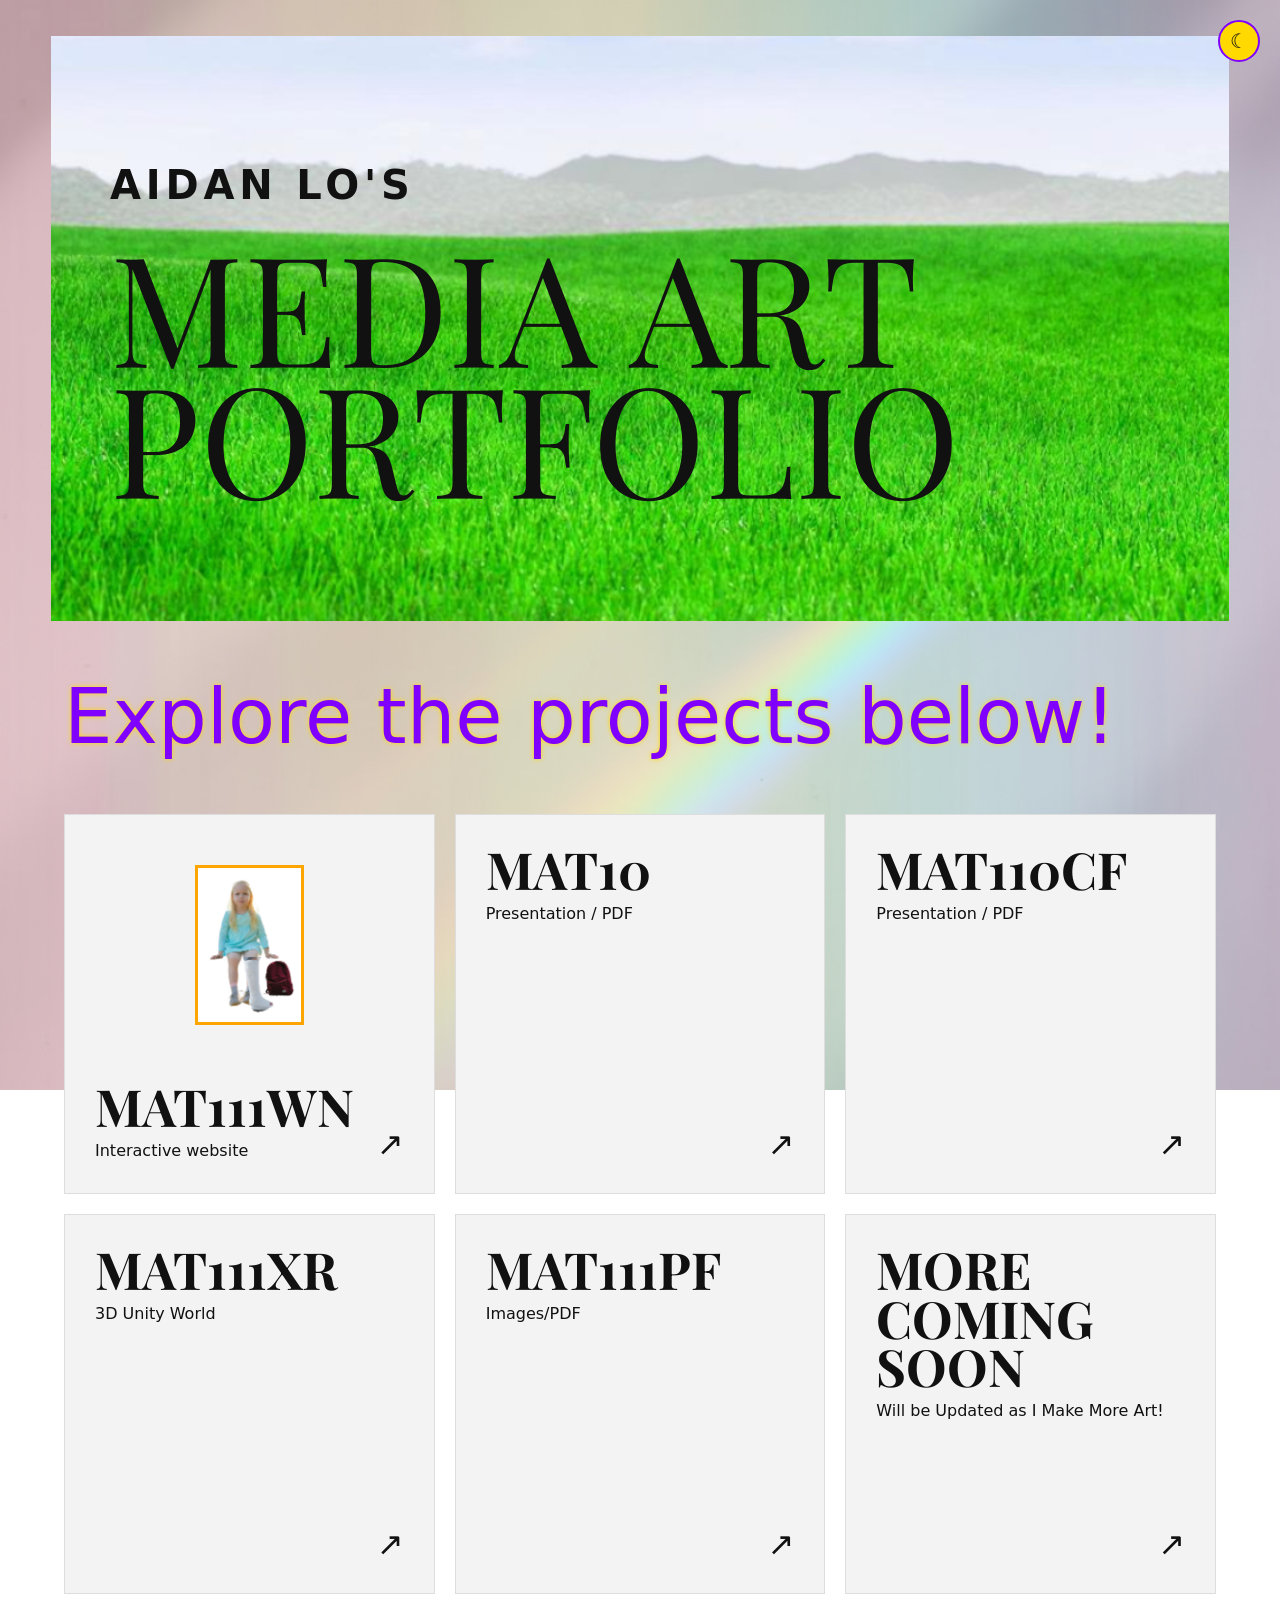
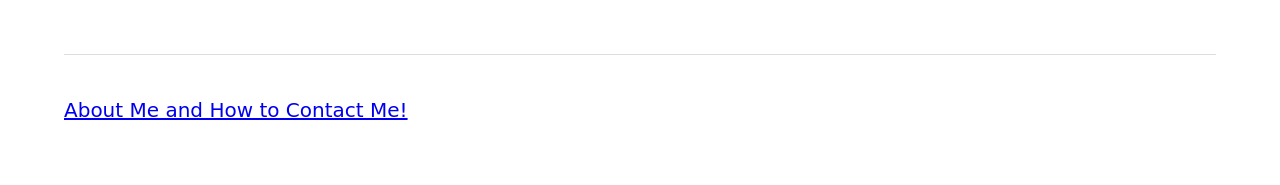
==== index.html @ 9e9c2236 "Update project card image for MAT111WN" ====
<!DOCTYPE html>
<html lang="en">

<head>
  <meta charset="utf-8">
  <meta name="viewport" content="width=device-width, initial-scale=1">

  <title>Aidan Lo's Media Art Portfolio</title>

  <link rel="stylesheet" href="style.css">
</head>

<body>

<button class="theme-toggle" id="theme-toggle" aria-label="Toggle dark mode">
  ☾
</button>
  
  <!-- =========================================================
       HERO
  ========================================================== -->

  <header class="hero">

    <div class="hero-content">

      <p class="eyebrow">AIDAN LO'S</p>

      <h1>
        MEDIA ART<br>
        PORTFOLIO
      </h1>

    </div>

  </header>


  <!-- =========================================================
       PROJECTS
  ========================================================== -->

  <main>

    <section class="projects">

      <div class="projects-heading">

    

        <h2>
          Explore the projects below!
        </h2>

      </div>


      <div class="project-grid">

        <!-- MAT111WN -->

        <a href="MAT111WN/index.html" class="project-card">

<div class="project-card-image">
  <img src="media/mat111wnbutton.png" alt="MAT111WN project preview">
</div>

          
          <div class="project-card-content">

            <h3>MAT111WN</h3>

            <p>Interactive website</p>

          </div>

          <span class="project-arrow">↗</span>

        </a>


        <!-- MAT10 -->

        <a href="MAT10/index.html" class="project-card">



          <div class="project-card-content">

            <h3>MAT10</h3>

            <p>Presentation / PDF</p>

          </div>

          <span class="project-arrow">↗</span>

        </a>


        <!-- MAT110CF -->

        <a href="MAT110CF/index.html" class="project-card">



          <div class="project-card-content">

            <h3>MAT110CF</h3>

            <p>Presentation / PDF</p>

          </div>

          <span class="project-arrow">↗</span>

        </a>

        <!-- MAT111XR -->

        <a href="MAT111XR/index.html" class="project-card">



          <div class="project-card-content">

            <h3>MAT111XR</h3>

            <p>3D Unity World</p>

          </div>

          <span class="project-arrow">↗</span>

        </a>

        <!-- MAT111PF -->

        <a href="MAT111PF/index.html" class="project-card">



          <div class="project-card-content">

            <h3>MAT111PF</h3>

            <p>Images/PDF</p>

          </div>

          <span class="project-arrow">↗</span>

        </a>

        <!-- MORE COMING SOON -->

        <a href="MORE-COMING-SOON/index.html" class="project-card">



          <div class="project-card-content">

            <h3>MORE COMING SOON</h3>

            <p>Will be Updated as I Make More Art!</p>

          </div>

          <span class="project-arrow">↗</span>

        </a>
        
      </div>

    </section>

  </main>


  <!-- =========================================================
       FOOTER
  ========================================================== -->

  <footer>

<a href="About-Me/">
  About Me and How to Contact Me!
</a>
    
  </footer>

<script>
  const toggle = document.getElementById("theme-toggle");

  const savedTheme = localStorage.getItem("theme");

  if (savedTheme === "dark") {
    document.body.classList.add("dark-mode");
    toggle.textContent = "☀";
  }

  toggle.addEventListener("click", () => {
    document.body.classList.toggle("dark-mode");

    const darkMode =
      document.body.classList.contains("dark-mode");

    if (darkMode) {
      localStorage.setItem("theme", "dark");
      toggle.textContent = "☀";
    } else {
      localStorage.setItem("theme", "light");
      toggle.textContent = "☾";
    }
  });
</script>
  
</body>

</html>
---- style.css ----
/* =========================================================
   BASIC RESET
========================================================= */

@import url('https://fonts.googleapis.com/css2?family=Playfair+Display:wght@400;500;600;700&display=swap');

* {
  box-sizing: border-box;
}

html {
  scroll-behavior: smooth;
}

body {
  margin: 0;

  font-family:
    system-ui,
    -apple-system,
    BlinkMacSystemFont,
    "Helvetica Neue",
    Arial,
    sans-serif;

  color: #111;

  line-height: 1.5;

  background-image: url("media/rainbow background.png");
  background-size: cover;
  background-position: center;
  background-attachment: fixed;
  background-repeat: no-repeat;
}


/* =========================================================
   HERO
========================================================= */

.hero {
  min-height: 65vh;

  display: flex;
  align-items: center;

  position: relative;

  overflow: hidden;

  background-color: #fff;
  background-image: url("media/possible light mode hero background.png");
  background-size: cover;
  background-position: center;
  background-repeat: no-repeat;

  width: min(1400px, 92%);
  margin: 4vh auto 0;
}


.hero-content {
  width: min(1200px, 90%);

  margin: 0 auto;

  padding: 100px 0;
}


.eyebrow {
  margin: 0 0 25px;

  font-size: 40px;

  font-weight: 700;

  letter-spacing: 0.12em;
}


.hero h1 {
  margin: 0;

font-family: "Playfair Display", serif;
   
  font-size: clamp(
    70px,
    12vw,
    170px
  );

  line-height: 0.85;

  letter-spacing: 0em;

  font-weight: 200;
}


/* =========================================================
   PROJECT SECTION
========================================================= */

.projects {
  width: min(1200px, 90%);

  margin: 0 auto;

  padding: 60px 0;
}


.projects-heading {
  margin-bottom: 60px;
}


.projects-heading h2 {
  margin: 0;

  font-size: clamp(
    42px,
    6vw,
    80px
  );

  line-height: 0.95;

  letter-spacing: 0em;

  font-weight: 400;
}


/* =========================================================
   PROJECT CARDS
========================================================= */

.project-grid {
  display: grid;

  grid-template-columns:
    repeat(3, 1fr);

  gap: 20px;
}


.project-card {
  min-height: 380px;

  position: relative;

  padding: 30px;

  display: flex;

  flex-direction: column;

  justify-content: space-between;

  text-decoration: none;

  color: #111;

  background: #f3f3f3;

  border: 1px solid #ddd;

  transition:
    transform 0.3s ease,
    background-color 0.3s ease,
    color 0.3s ease;
}


.project-card:hover {
  transform: translateY(-10px);

  background: #111;

  color: #fff;
}


.project-number {
  font-size: 20px;

  font-weight: 700;

  letter-spacing: 0.1em;
}


.project-card-content h3 {
  margin: 0 0 8px;

font-family: "Playfair Display", serif;
   
  font-size: clamp(
    32px,
    4vw,
    55px
  );

  line-height: 0.95;

  letter-spacing: 0em;
}


.project-card-content p {
  margin: 0;

  font-size: 16px;
}


.project-arrow {
  position: absolute;

  right: 30px;
  bottom: 25px;

  font-size: 32px;

  transition:
    transform 0.3s ease;
}


.project-card:hover .project-arrow {
  transform:
    translate(6px, -6px);
}

.project-card-image {
  width: 70%;
  height: 160px;

  display: flex;
  align-items: center;
  justify-content: center;

  margin: 20px auto;
}

.project-card-image img {
  max-width: 100%;
  max-height: 100%;

  display: block;

  border: 3px solid orange;
}

/* =========================================================
   FOOTER
========================================================= */

footer {
  width: min(1200px, 90%);

  margin: 0 auto;

  padding: 40px 0 60px;

  color: #666;

  font-size: 20px;

  border-top: 1px solid #ddd;
}

/* =========================================================
   DARK MODE
========================================================= */

.projects-heading h2 {
  color: #8000ff;
  text-shadow:
    0 0 5px #ffd900;
}

body.dark-mode .projects-heading h2 {
  color: #FFD900;
    text-shadow: 0 2px 3px rgba(0, 0, 0, 0.4);
}

body.dark-mode {
  color: #fff;
}

body.dark-mode .hero {
  background: #111;
   background-image: url("media/possible dark mode hero background.png")
}

body.dark-mode .project-card {
  color: #fff;

  background: #222;

  border-color: #444;
}

body.dark-mode .project-card:hover {
  background: #fff;
  color: #111;
}

body.dark-mode footer {
  color: #666;
  border-color: #444;
}


/* =========================================================
   THEME TOGGLE
========================================================= */

.theme-toggle {
  position: fixed;

  top: 20px;
  right: 20px;

  z-index: 1000;

  width: 42px;
  height: 42px;

  border: 2px solid #8000ff;
  border-radius: 50%;

  background: #ffd900;
  color: #111;

  font-size: 20px;

  cursor: pointer;

  display: flex;
  align-items: center;
  justify-content: center;

  transition:
    background-color 0.3s ease,
    color 0.3s ease,
    border-color 0.3s ease;
}

body.dark-mode .theme-toggle {
  background: #8000ff;
  color: #fff;
  border-color: #ffd900;
}


/* =========================================================
   MOBILE
========================================================= */

@media (max-width: 800px) {

  .hero {
    min-height: 50vh;
     background-position: center 30%
  }

   .hero-content {
    width: 95%;
  }


  .hero-content {
    padding: 70px 0;
  }


  .hero h1 {
    font-size:
      clamp(
        60px,
        12vw,
        80px
      );
  }


  .project-grid {
    grid-template-columns: 1fr;
  }


  .project-card {
    min-height: 280px;
  }

     .project-card-image {
    width: 55%;
    height: 120px;
    margin: 15px auto;
  }

  .projects {
    padding: 100px 0;
  }

}
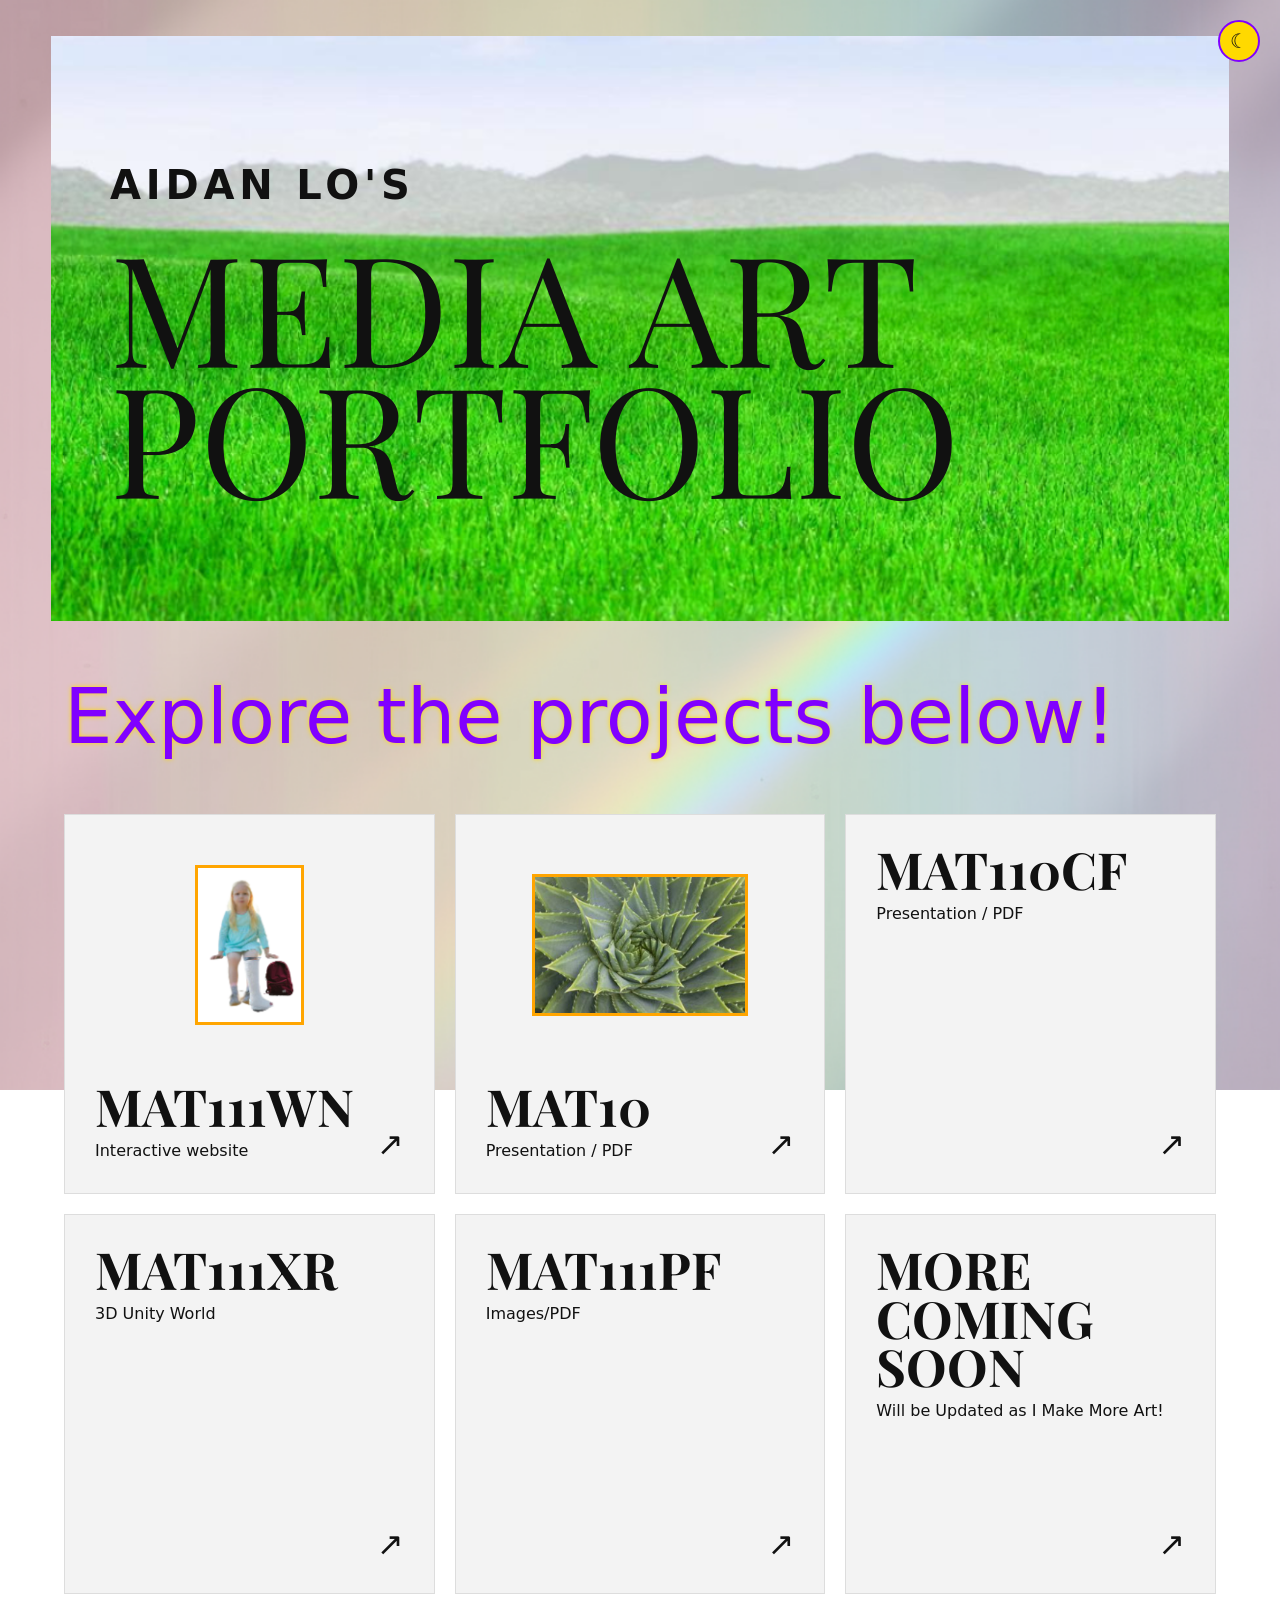
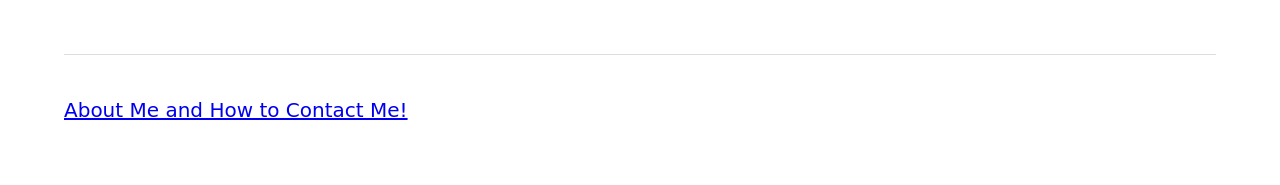
==== commit 9b6a4a94: "Add image to MAT10 project card" ====
--- a/index.html
+++ b/index.html
@@ -83,7 +83,9 @@
 
         <a href="MAT10/index.html" class="project-card">
 
-
+<div class="project-card-image">
+  <img src="media/aloe.jpg" alt="MAT10 project preview">
+</div>
 
           <div class="project-card-content">
 
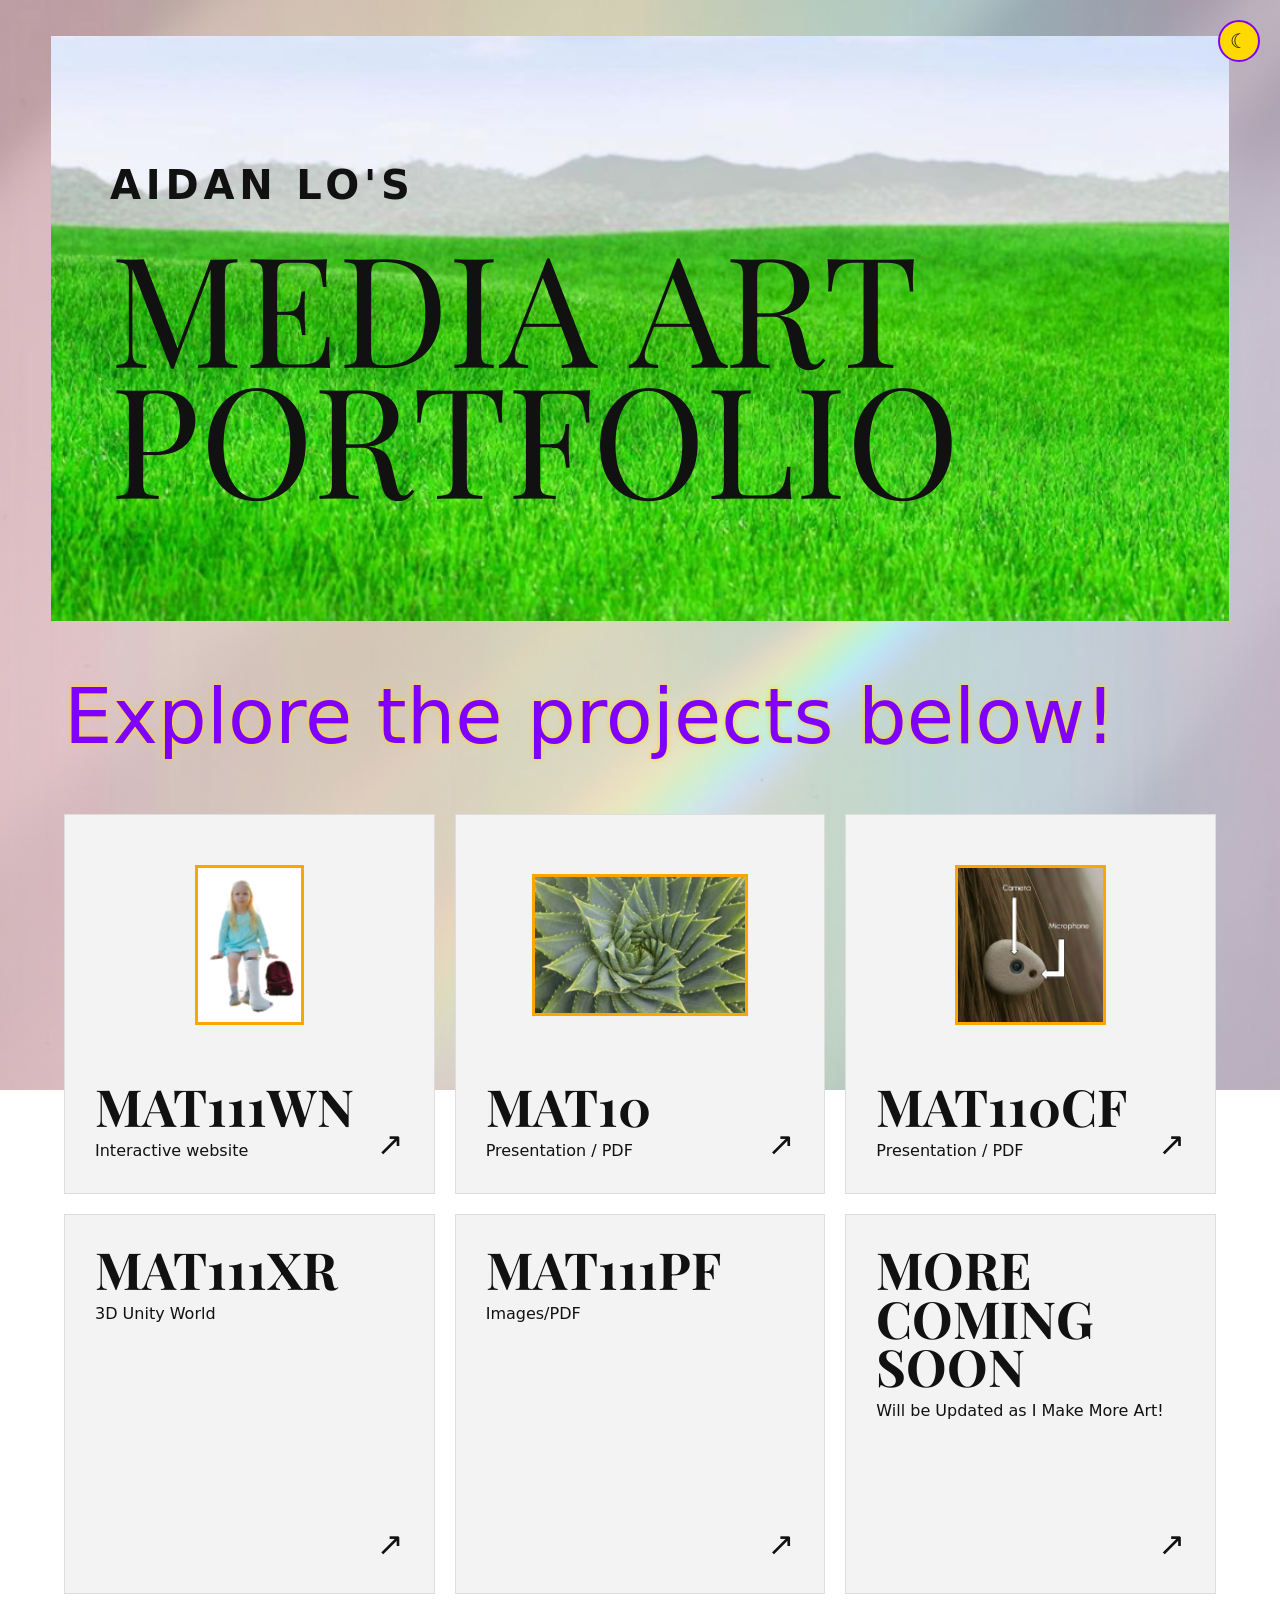
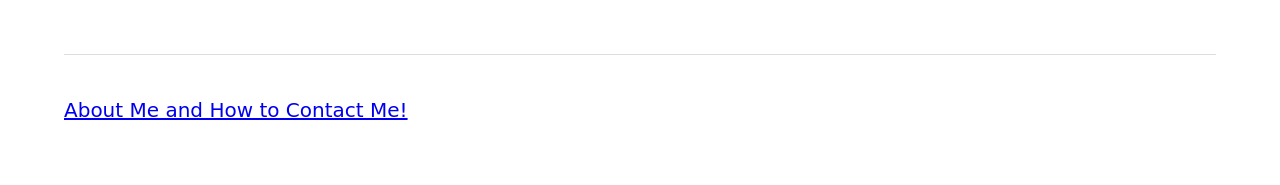
==== commit 3f625e00: "Update index.html" ====
--- a/index.html
+++ b/index.html
@@ -104,7 +104,9 @@
 
         <a href="MAT110CF/index.html" class="project-card">
 
-
+<div class="project-card-image">
+  <img src="media/mat110cfbutton.png" alt="MAT111WN project preview">
+</div>
 
           <div class="project-card-content">
 
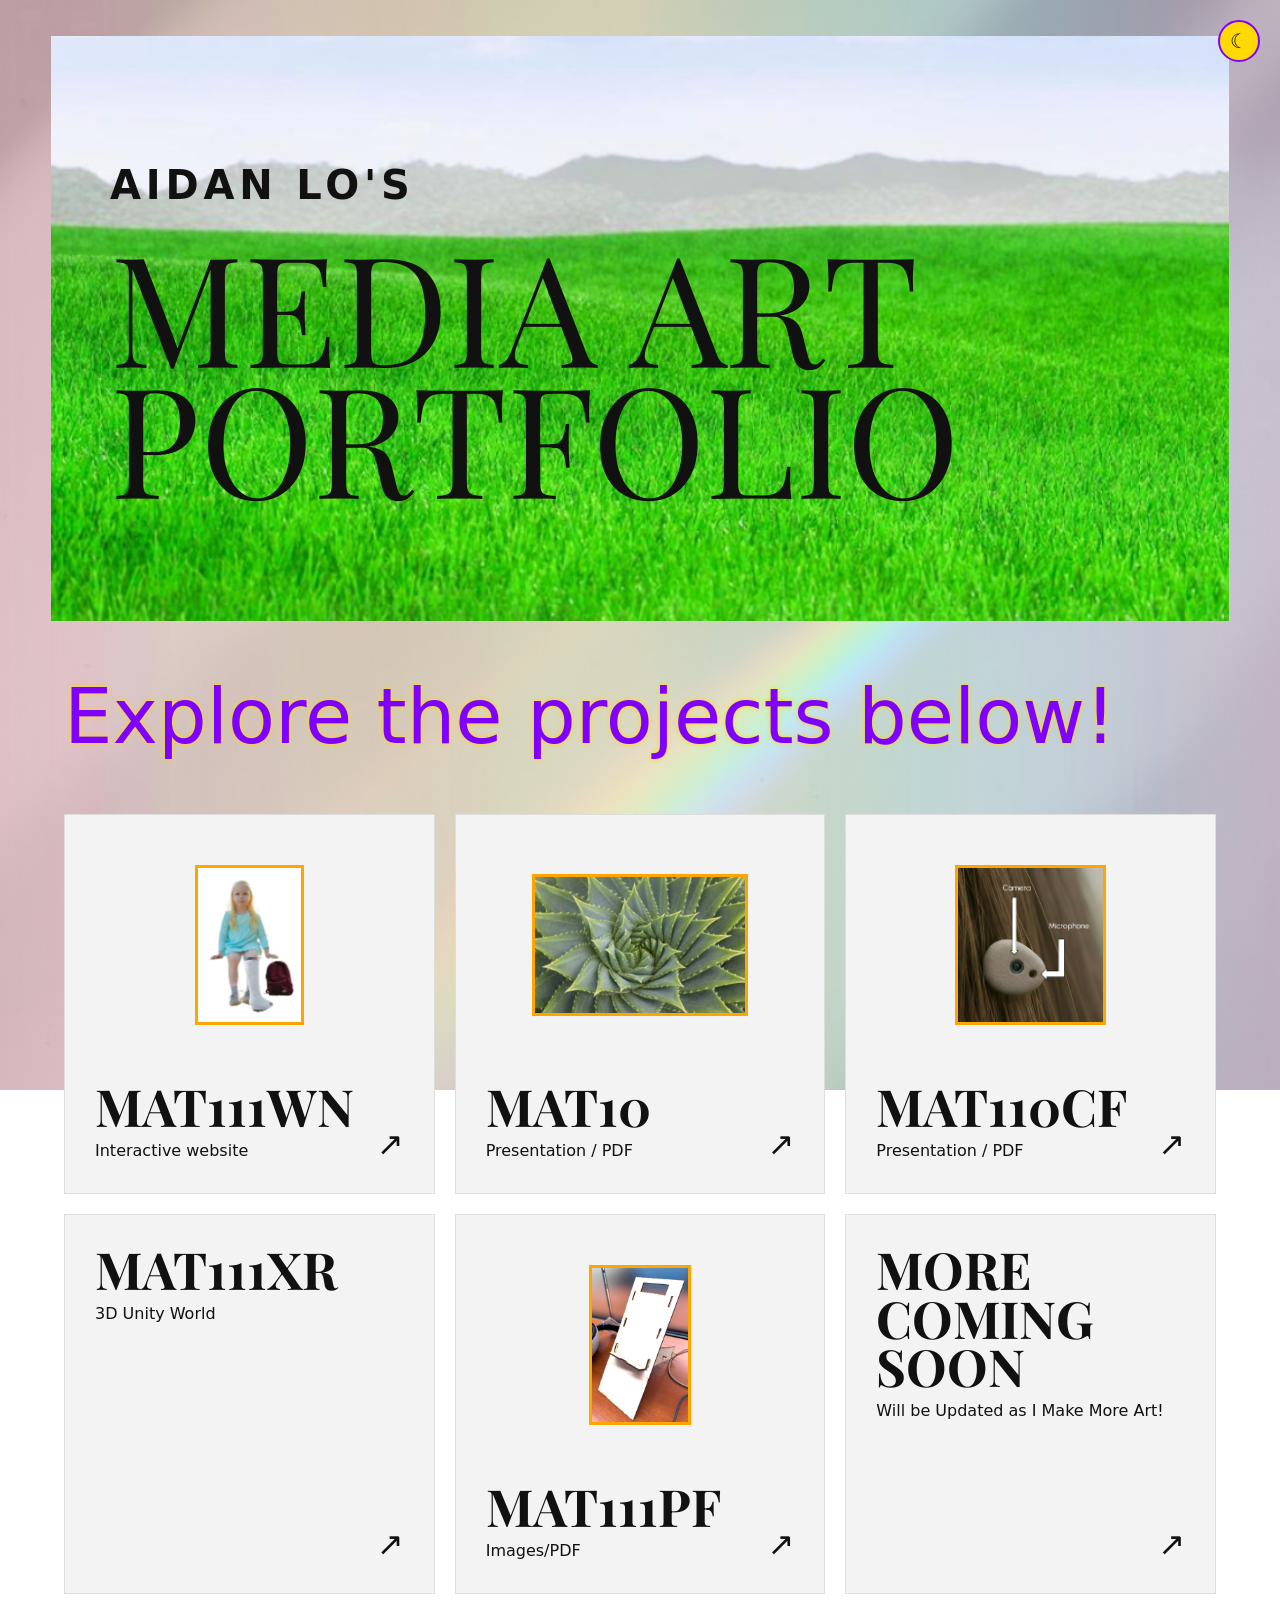
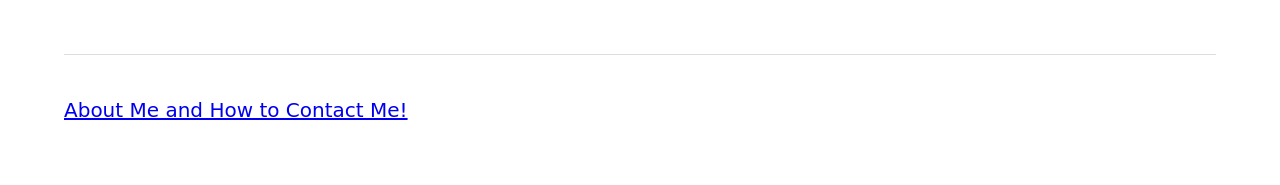
==== commit 1c966bd8: "Update project preview images in index.html" ====
--- a/index.html
+++ b/index.html
@@ -105,7 +105,7 @@
         <a href="MAT110CF/index.html" class="project-card">
 
 <div class="project-card-image">
-  <img src="media/mat110cfbutton.png" alt="MAT111WN project preview">
+  <img src="media/mat110cfbutton.png" alt="MAT110CF project preview">
 </div>
 
           <div class="project-card-content">
@@ -142,7 +142,9 @@
 
         <a href="MAT111PF/index.html" class="project-card">
 
-
+<div class="project-card-image">
+  <img src="media/mat111pfbutton.png" alt="MAT111PF project preview">
+</div>
 
           <div class="project-card-content">
 
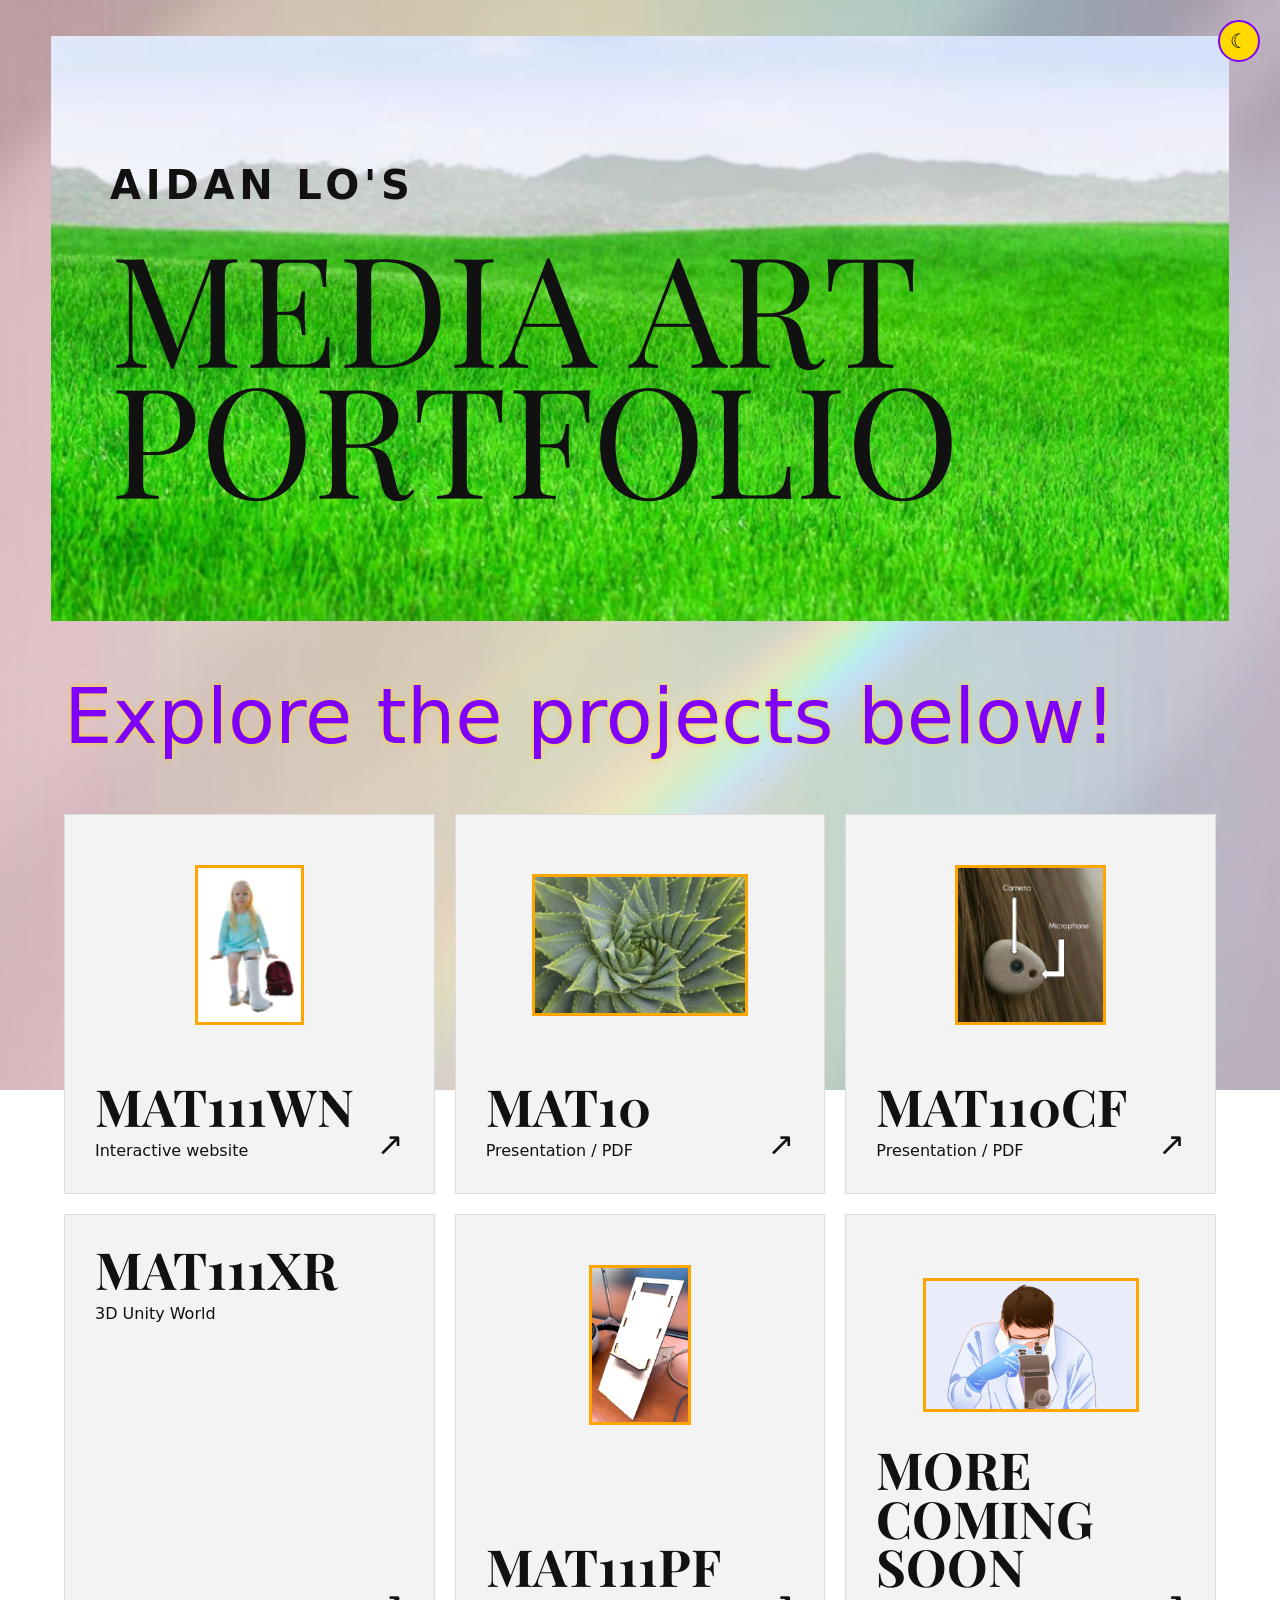
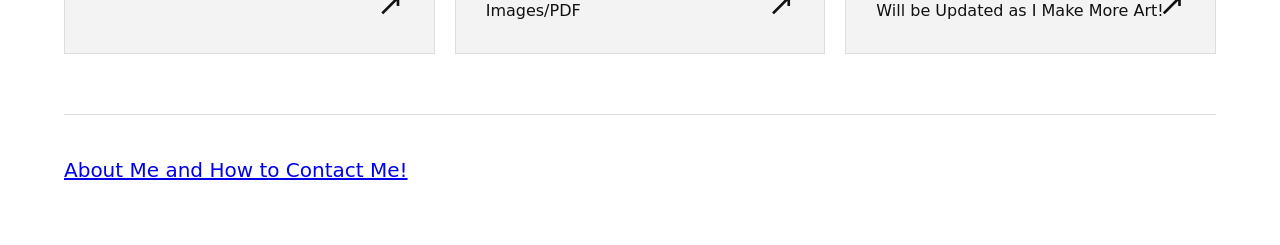
==== commit 348ceaf2: "Update index.html" ====
--- a/index.html
+++ b/index.html
@@ -162,7 +162,9 @@
 
         <a href="MORE-COMING-SOON/index.html" class="project-card">
 
-
+<div class="project-card-image">
+  <img src="media/morebutton.png" alt="thinking science adult preview">
+</div>
 
           <div class="project-card-content">
 
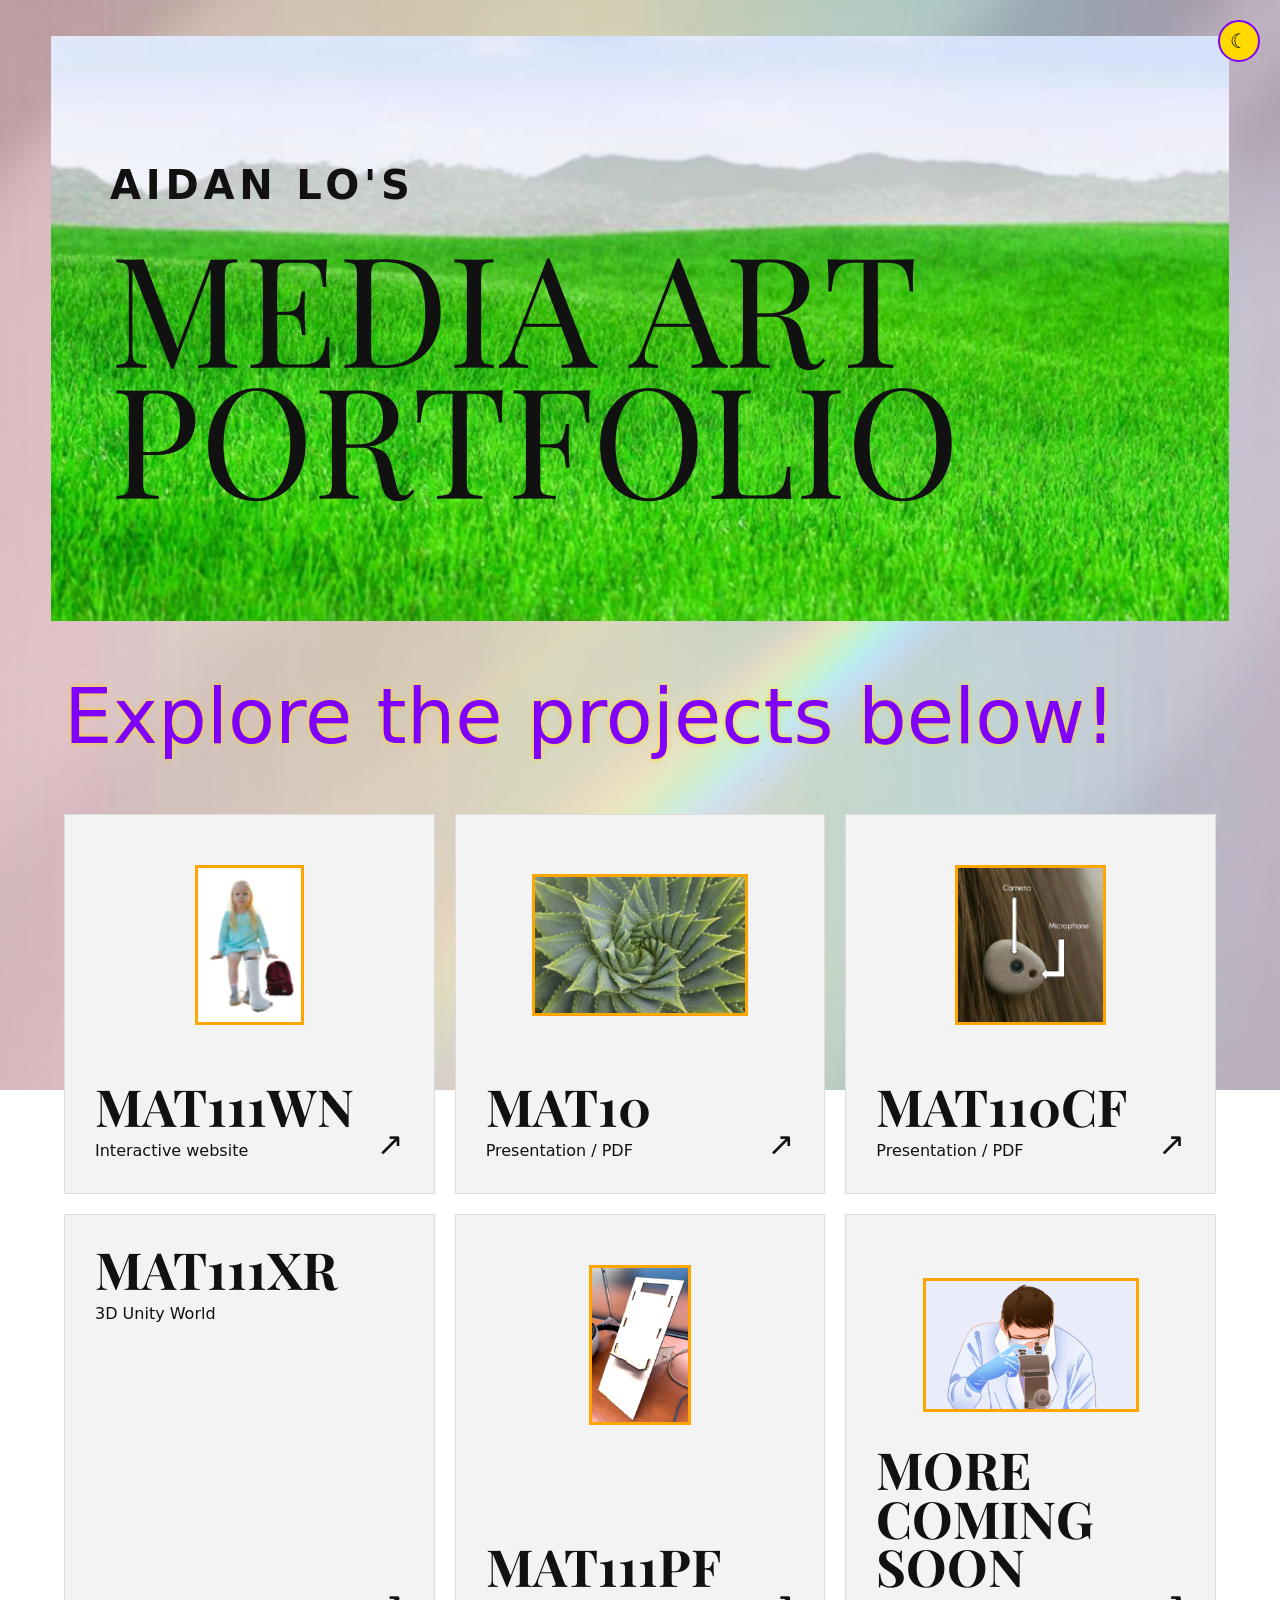
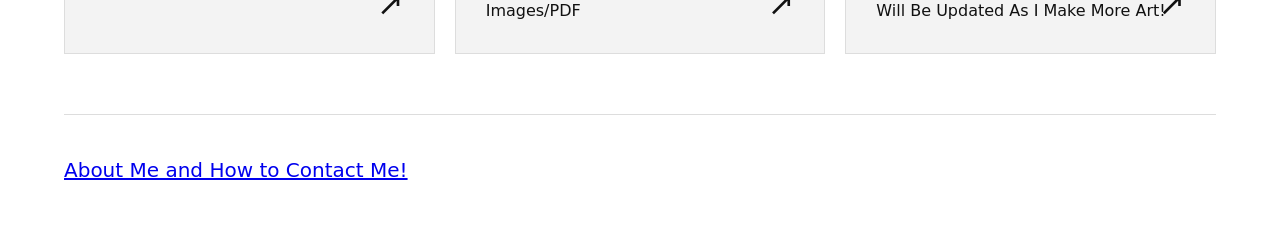
==== commit 6a0ea3a3: "Correct text casing in project card content for more coming soon button" ====
--- a/index.html
+++ b/index.html
@@ -170,7 +170,7 @@
 
             <h3>MORE COMING SOON</h3>
 
-            <p>Will be Updated as I Make More Art!</p>
+            <p>Will Be Updated As I Make More Art!</p>
 
           </div>
 
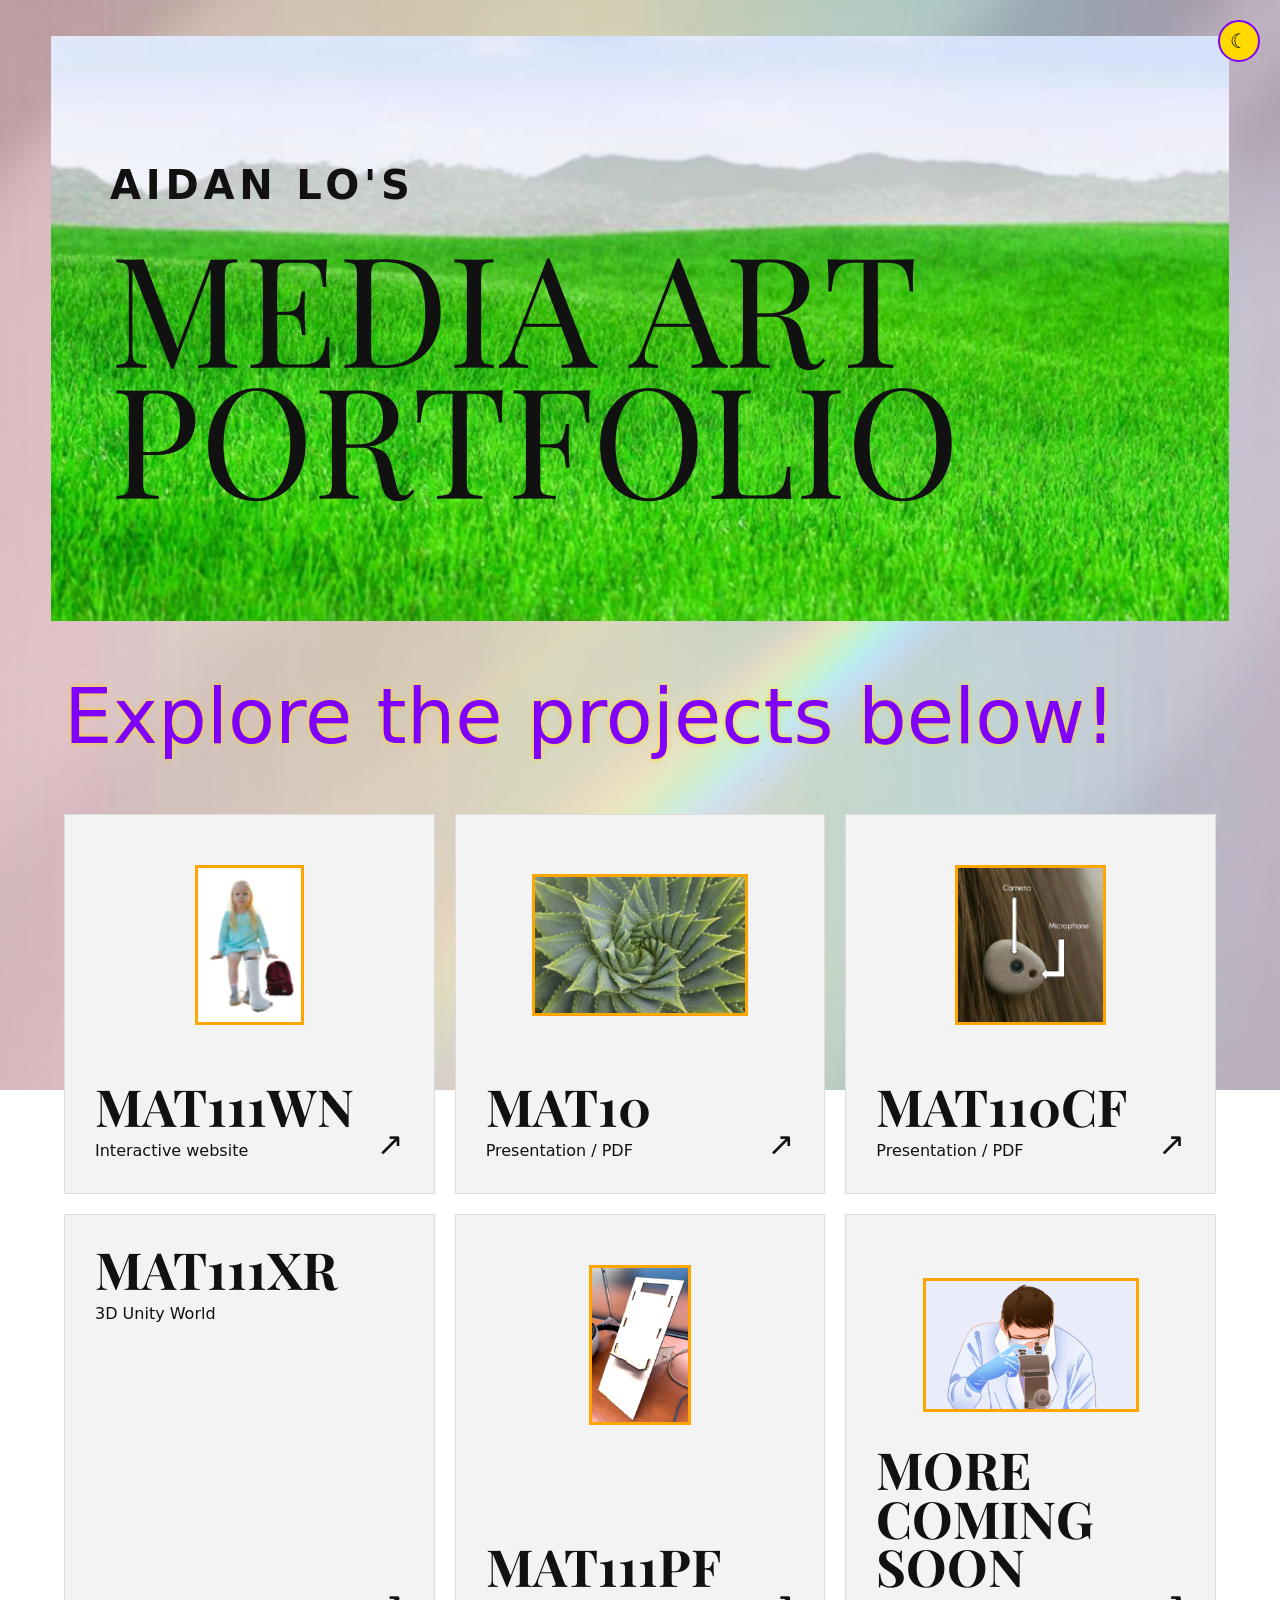
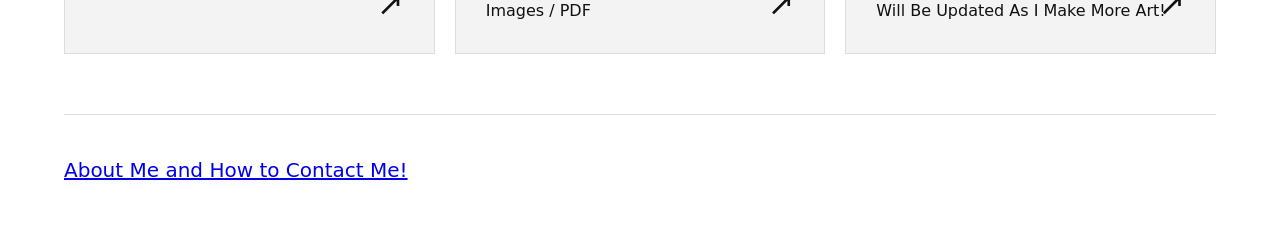
==== commit 18932a6c: "Fix spacing in project description text for mat 111pf" ====
--- a/index.html
+++ b/index.html
@@ -150,7 +150,7 @@
 
             <h3>MAT111PF</h3>
 
-            <p>Images/PDF</p>
+            <p>Images / PDF</p>
 
           </div>
 
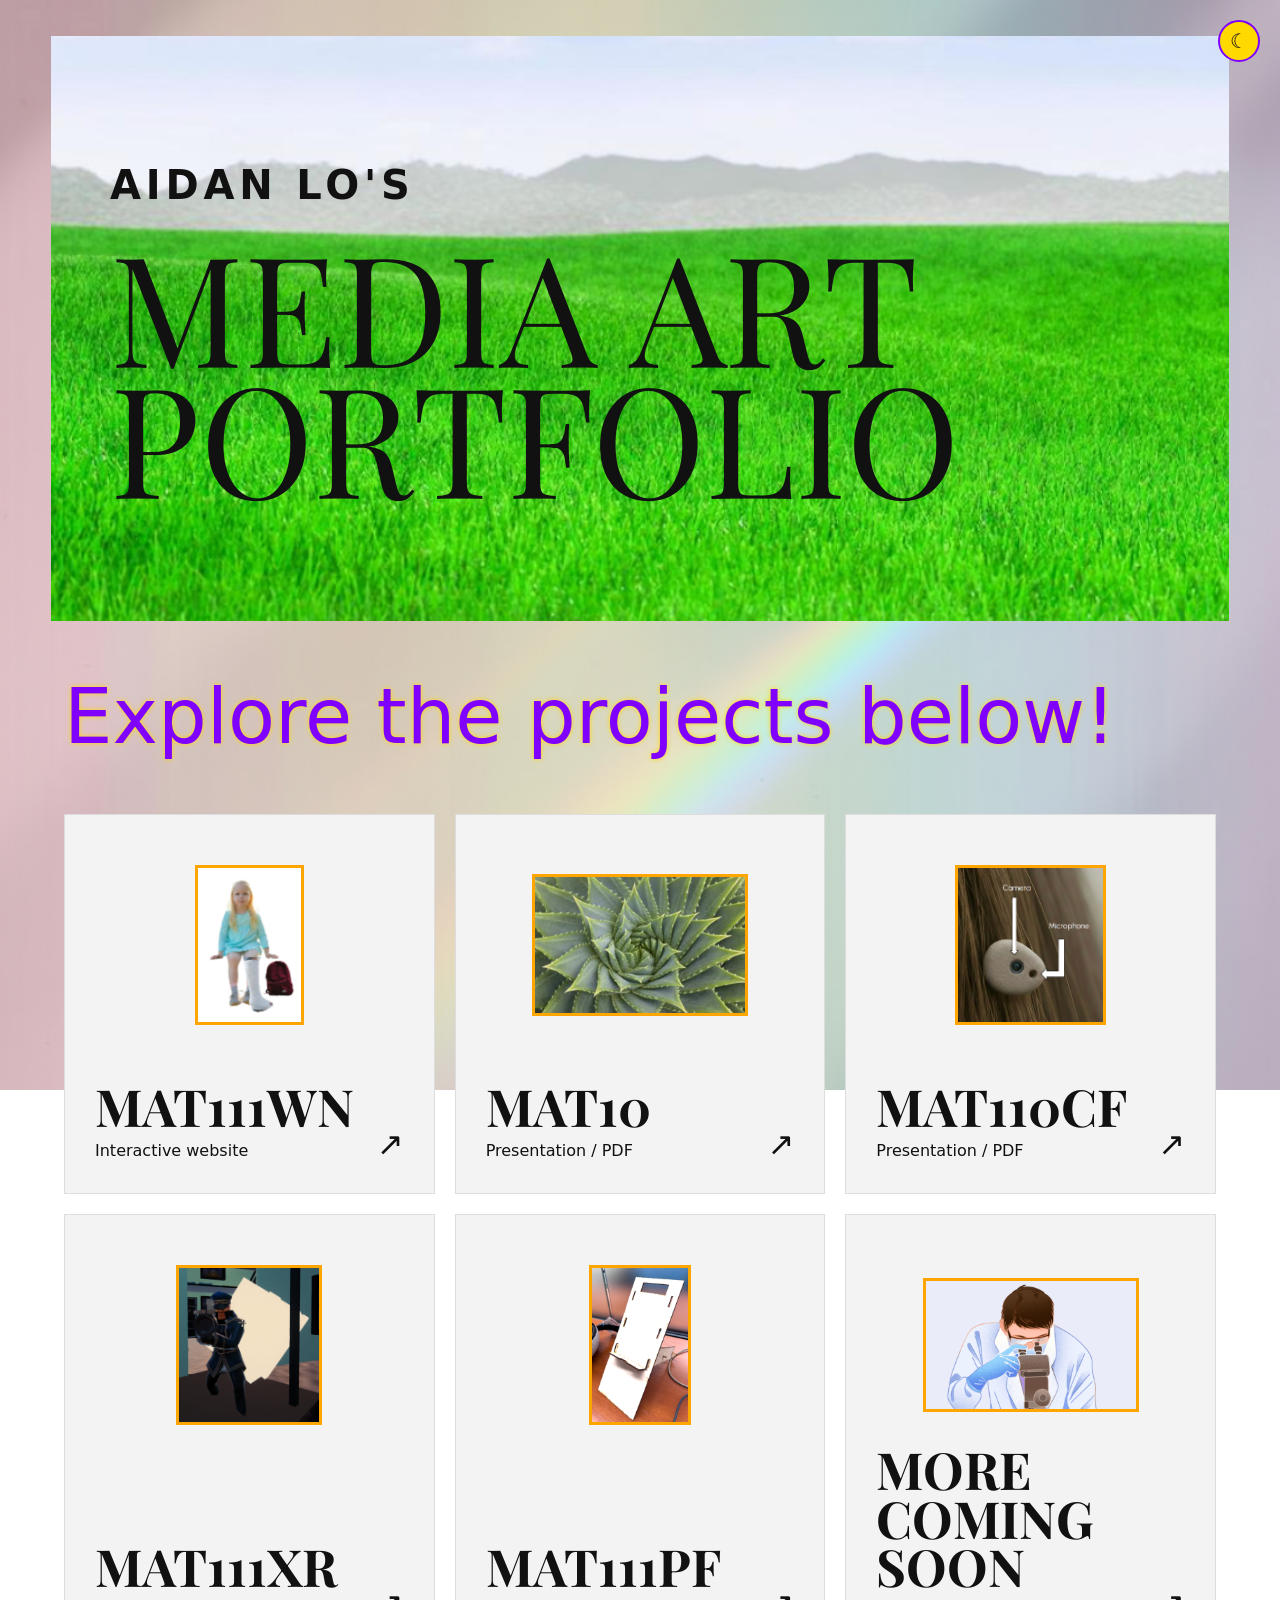
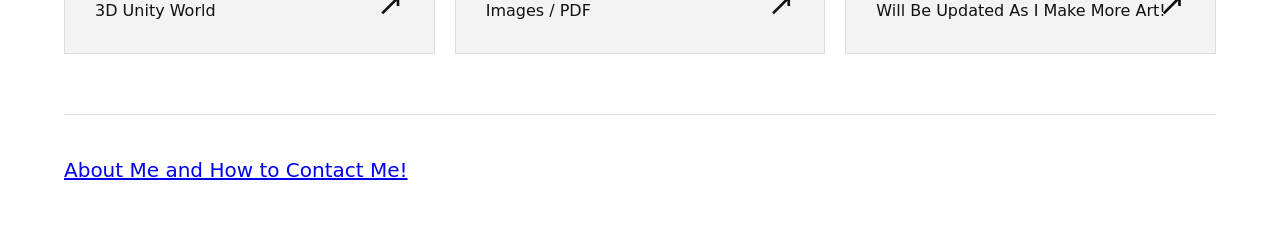
==== commit b0c8ad89: "added in image for mat111xr button" ====
--- a/index.html
+++ b/index.html
@@ -124,7 +124,9 @@
 
         <a href="MAT111XR/index.html" class="project-card">
 
-
+<div class="project-card-image">
+  <img src="media/mat111xrbutton.png" alt="MAT111XR project preview">
+</div>
 
           <div class="project-card-content">
 
